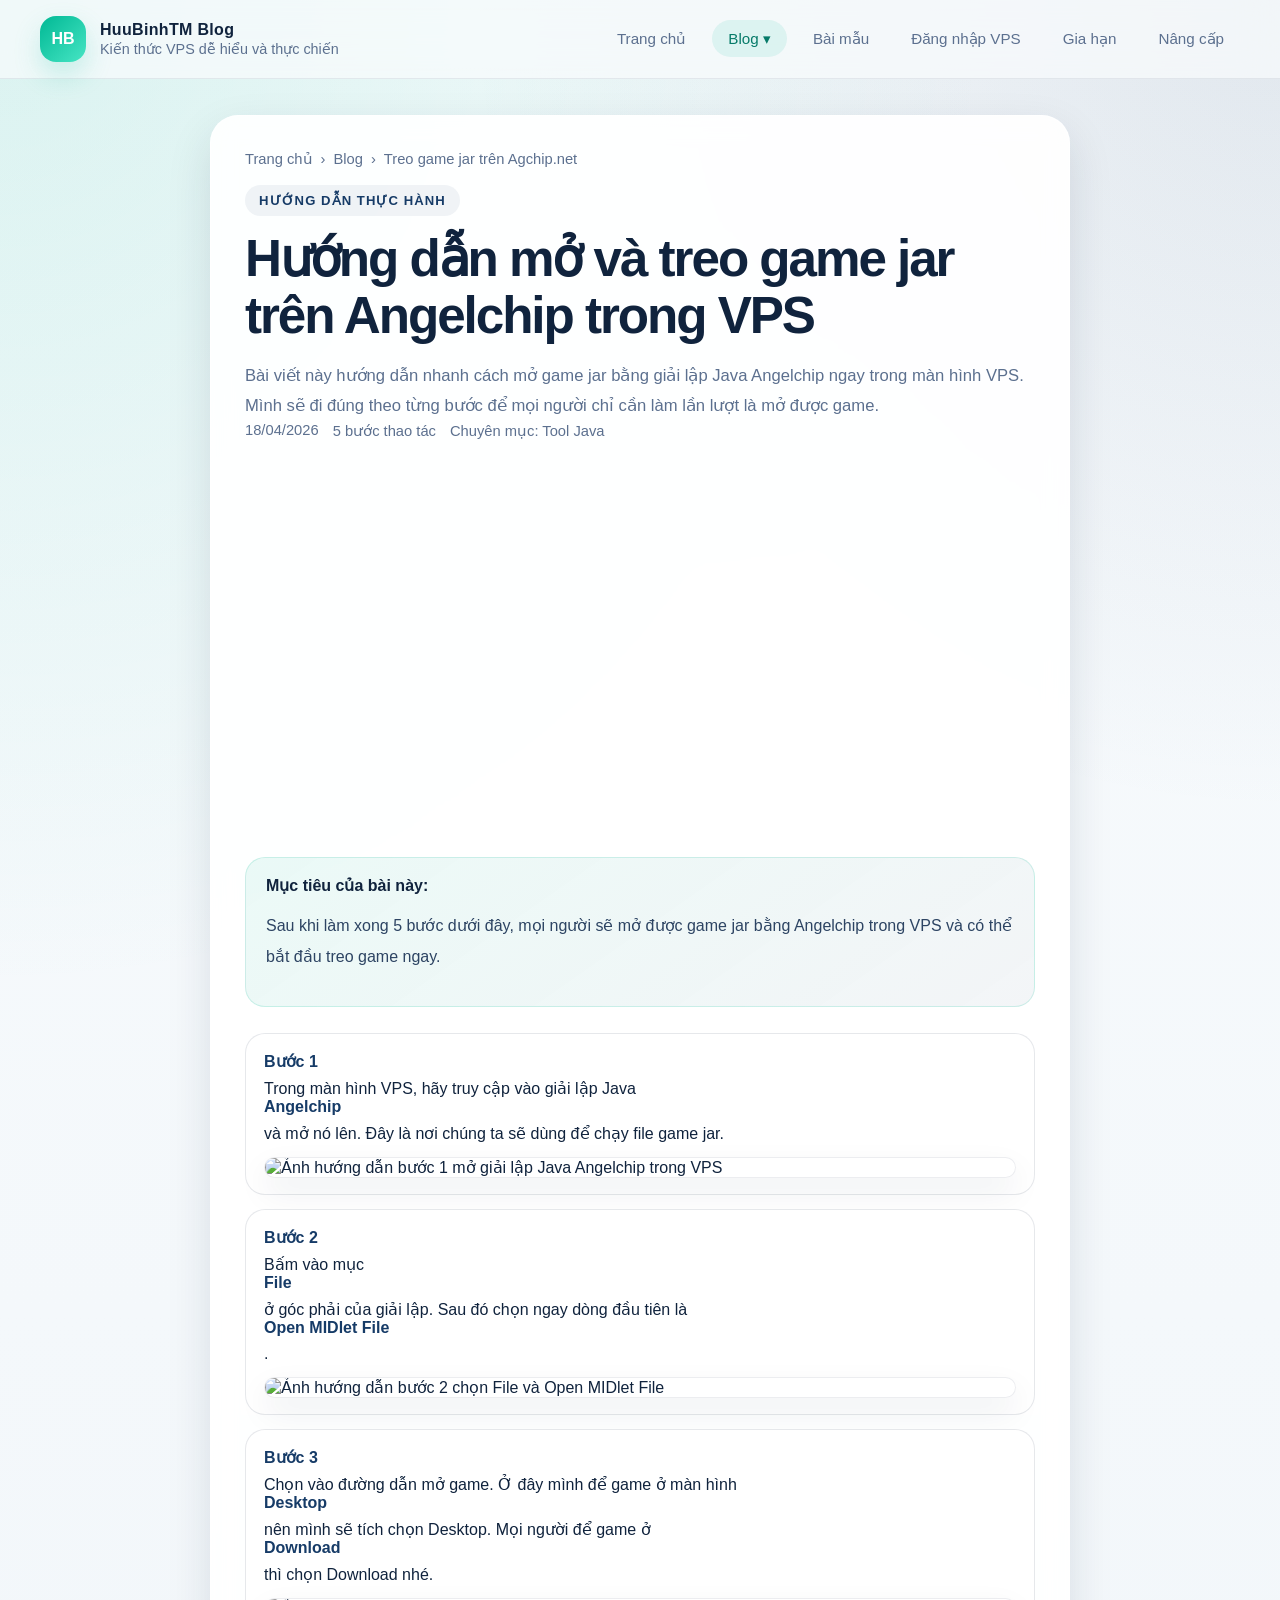
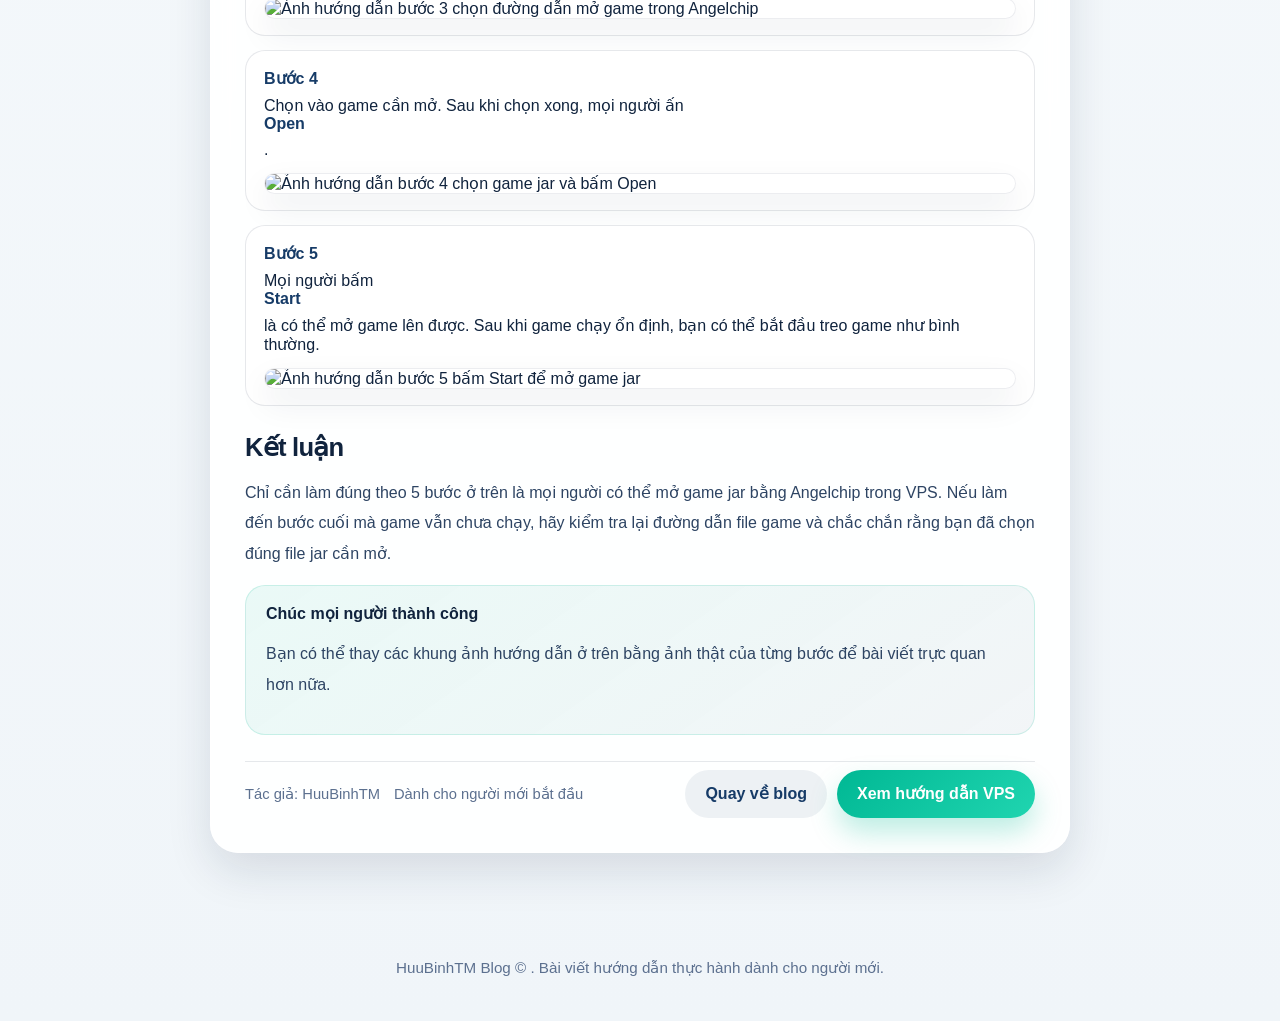
==== blog-treo-game-jar-agchip.html @ 7d89830a "Update blog menu" ====
<!DOCTYPE html>
<html lang="vi">
<head>
  <meta charset="UTF-8">
  <meta name="viewport" content="width=device-width, initial-scale=1.0">
  <title>Hướng dẫn treo game jar trên Agchip.net | HuuBinhTM Blog</title>
  <meta name="description" content="Hướng dẫn treo game jar trên Agchip.net bằng Angelchip trong VPS theo 5 bước đơn giản, dễ làm cho người mới.">
  <link rel="canonical" href="https://vpshuubinh.github.io/hotrovps.online/blog-treo-game-jar-agchip.html">
  <link rel="image_src" href="https://vpshuubinh.github.io/hotrovps.online/img/anhthumbail-share.jpg?v=2">

  <meta property="og:locale" content="vi_VN">
  <meta property="og:type" content="article">
  <meta property="og:site_name" content="HuuBinhTM Blog">
  <meta property="og:title" content="Hướng dẫn treo game jar trên Agchip.net">
  <meta property="og:description" content="Hướng dẫn treo game jar trên Agchip.net bằng Angelchip trong VPS theo 5 bước đơn giản, dễ làm cho người mới.">
  <meta property="og:url" content="https://vpshuubinh.github.io/hotrovps.online/blog-treo-game-jar-agchip.html">
  <meta property="og:image:url" content="https://vpshuubinh.github.io/hotrovps.online/img/anhthumbail-share.jpg?v=2">
  <meta property="og:image" content="https://vpshuubinh.github.io/hotrovps.online/img/anhthumbail-share.jpg?v=2">
  <meta property="og:image:secure_url" content="https://vpshuubinh.github.io/hotrovps.online/img/anhthumbail-share.jpg?v=2">
  <meta property="og:image:alt" content="Ảnh thumbnail hướng dẫn treo game jar trên Agchip.net">
  <meta property="og:image:type" content="image/jpeg">
  <meta property="og:image:width" content="1200">
  <meta property="og:image:height" content="630">
  <meta property="article:published_time" content="2026-04-18T09:00:00+07:00">
  <meta itemprop="name" content="Hướng dẫn treo game jar trên Agchip.net">
  <meta itemprop="description" content="Hướng dẫn treo game jar trên Agchip.net bằng Angelchip trong VPS theo 5 bước đơn giản, dễ làm cho người mới.">
  <meta itemprop="image" content="https://vpshuubinh.github.io/hotrovps.online/img/anhthumbail-share.jpg?v=2">

  <meta name="twitter:card" content="summary_large_image">
  <meta name="twitter:title" content="Hướng dẫn treo game jar trên Agchip.net">
  <meta name="twitter:description" content="Hướng dẫn treo game jar trên Agchip.net bằng Angelchip trong VPS theo 5 bước đơn giản, dễ làm cho người mới.">
  <meta name="twitter:image" content="https://vpshuubinh.github.io/hotrovps.online/img/anhthumbail-share.jpg?v=2">
  <link rel="stylesheet" href="blog.css">
</head>
<body>
  <header class="site-header">
    <div class="shell site-header-inner">
      <a class="brand" href="index.html">
        <div class="brand-mark">HB</div>
        <div class="brand-text">
          <strong>HuuBinhTM Blog</strong>
          <span>Kiến thức VPS dễ hiểu và thực chiến</span>
        </div>
      </a>

      <nav class="main-nav">
        <a href="index.html">Trang chủ</a>
        <div class="dropdown">
          <a class="active" href="blog-huubinhtm.html">Blog ▾</a>
          <div class="dropdown-content">
            <a href="blog-treo-game-jar-agchip.html">Treo game jar trên Angelchip</a>
            <a href="huong-dan-cai-bot-zalo-co-ban.html">Cài Bot Zalo cơ bản</a>
          </div>
        </div>
        <a href="blog-treo-game-jar-agchip.html">Bài mẫu</a>
        <a href="#">Đăng nhập VPS</a>
        <a href="huong-dan-gia-han-vps.html">Gia hạn</a>
        <a href="huong-dan-nang-cap-cau-hinh.html">Nâng cấp</a>
      </nav>
    </div>
  </header>

  <main class="article-page">
    <div class="article-shell">
      <article class="article-wrap">
        <div class="breadcrumb">
          <a href="index.html">Trang chủ</a>
          <span>›</span>
          <a href="blog-huubinhtm.html">Blog</a>
          <span>›</span>
          <span>Treo game jar trên Agchip.net</span>
        </div>

        <header class="article-header">
          <span class="eyebrow">Hướng dẫn thực hành</span>
          <h1>Hướng dẫn mở và treo game jar trên Angelchip trong VPS</h1>
          <p class="article-lead">
            Bài viết này hướng dẫn nhanh cách mở game jar bằng giải lập Java Angelchip ngay trong màn hình VPS.
            Mình sẽ đi đúng theo từng bước để mọi người chỉ cần làm lần lượt là mở được game.
          </p>
          <div class="meta">
            <span>18/04/2026</span>
            <span>5 bước thao tác</span>
            <span>Chuyên mục: Tool Java</span>
          </div>
        </header>

        <div class="article-cover" aria-hidden="true"></div>

        <div class="article-content">
          <section class="article-section">
            <div class="callout">
              <strong>Mục tiêu của bài này:</strong>
              <p>
                Sau khi làm xong 5 bước dưới đây, mọi người sẽ mở được game jar bằng Angelchip trong VPS
                và có thể bắt đầu treo game ngay.
              </p>
            </div>
          </section>

          <section class="article-section">
            <div class="steps">
              <div class="step-card">
                <strong>Bước 1</strong>
                Trong màn hình VPS, hãy truy cập vào giải lập Java <strong>Angelchip</strong> và mở nó lên.
                Đây là nơi chúng ta sẽ dùng để chạy file game jar.
                <div class="step-image">
                  <img src="img/anhbuoc1.jpg" alt="Ảnh hướng dẫn bước 1 mở giải lập Java Angelchip trong VPS">
                </div>
              </div>

              <div class="step-card">
                <strong>Bước 2</strong>
                Bấm vào mục <strong>File</strong> ở góc phải của giải lập.
                Sau đó chọn ngay dòng đầu tiên là <strong>Open MIDlet File</strong>.
                <div class="step-image">
                  <img src="img/anhbuoc2.jpg" alt="Ảnh hướng dẫn bước 2 chọn File và Open MIDlet File">
                </div>
              </div>

              <div class="step-card">
                <strong>Bước 3</strong>
                Chọn vào đường dẫn mở game.
                Ở đây mình để game ở màn hình <strong>Desktop</strong> nên mình sẽ tích chọn Desktop.
                Mọi người để game ở <strong>Download</strong> thì chọn Download nhé.
                <div class="step-image">
                  <img src="img/anhbuoc3.jpg" alt="Ảnh hướng dẫn bước 3 chọn đường dẫn mở game trong Angelchip">
                </div>
              </div>

              <div class="step-card">
                <strong>Bước 4</strong>
                Chọn vào game cần mở.
                Sau khi chọn xong, mọi người ấn <strong>Open</strong>.
                <div class="step-image">
                  <img src="img/anhbuoc4.jpg" alt="Ảnh hướng dẫn bước 4 chọn game jar và bấm Open">
                </div>
              </div>

              <div class="step-card">
                <strong>Bước 5</strong>
                Mọi người bấm <strong>Start</strong> là có thể mở game lên được.
                Sau khi game chạy ổn định, bạn có thể bắt đầu treo game như bình thường.
                <div class="step-image">
                  <img src="img/anhbuoc5.jpg" alt="Ảnh hướng dẫn bước 5 bấm Start để mở game jar">
                </div>
              </div>
            </div>
          </section>

          <section class="article-section">
            <h2>Kết luận</h2>
            <p>
              Chỉ cần làm đúng theo 5 bước ở trên là mọi người có thể mở game jar bằng Angelchip trong VPS.
              Nếu làm đến bước cuối mà game vẫn chưa chạy, hãy kiểm tra lại đường dẫn file game và chắc chắn rằng bạn đã chọn đúng file jar cần mở.
            </p>
            <div class="callout">
              <strong>Chúc mọi người thành công</strong>
              <p>
                Bạn có thể thay các khung ảnh hướng dẫn ở trên bằng ảnh thật của từng bước để bài viết trực quan hơn nữa.
              </p>
            </div>
          </section>

          <footer class="article-footer-box">
            <div class="meta">
              <span>Tác giả: HuuBinhTM</span>
              <span>Dành cho người mới bắt đầu</span>
            </div>
            <div class="related-links">
              <a class="btn btn-secondary" href="blog-huubinhtm.html">Quay về blog</a>
              <a class="btn btn-primary" href="huong-dan-dang-nhap-vps.html">Xem hướng dẫn VPS</a>
            </div>
          </footer>
        </div>
      </article>
    </div>
  </main>

  <footer class="footer shell">
    HuuBinhTM Blog © <span data-current-year></span>. Bài viết hướng dẫn thực hành dành cho người mới.
  </footer>

  <script src="blog.js"></script>
</body>
</html>
---- blog.css ----
:root {
  --bg: #f4f8fb;
  --surface: rgba(255, 255, 255, 0.88);
  --surface-strong: #ffffff;
  --text: #10233d;
  --muted: #5c708f;
  --line: rgba(16, 35, 61, 0.1);
  --brand: #00b894;
  --brand-deep: #067a69;
  --accent: #163b67;
  --shadow: 0 18px 45px rgba(16, 35, 61, 0.12);
  --radius-lg: 28px;
  --radius-md: 20px;
  --radius-sm: 14px;
  --container: 1200px;
  --article: 860px;
}

* {
  box-sizing: border-box;
}

html {
  scroll-behavior: smooth;
}

body {
  margin: 0;
  font-family: "Segoe UI", Arial, sans-serif;
  color: var(--text);
  background:
    radial-gradient(circle at top left, rgba(0, 184, 148, 0.12), transparent 34%),
    radial-gradient(circle at top right, rgba(22, 59, 103, 0.1), transparent 28%),
    linear-gradient(180deg, #f8fbfd 0%, #f0f5f9 100%);
}

a {
  color: inherit;
  text-decoration: none;
}

img {
  max-width: 100%;
  display: block;
}

.shell {
  width: min(var(--container), calc(100% - 32px));
  margin: 0 auto;
}

.site-header {
  position: sticky;
  top: 0;
  z-index: 20;
  backdrop-filter: blur(18px);
  background: rgba(248, 251, 253, 0.72);
  border-bottom: 1px solid rgba(16, 35, 61, 0.08);
}

.site-header-inner {
  display: flex;
  align-items: center;
  justify-content: space-between;
  gap: 24px;
  min-height: 78px;
}

.brand {
  display: flex;
  align-items: center;
  gap: 14px;
}

.brand-mark {
  width: 46px;
  height: 46px;
  border-radius: 16px;
  display: grid;
  place-items: center;
  background: linear-gradient(135deg, var(--brand), #47e5c4);
  color: #ffffff;
  font-weight: 800;
  box-shadow: 0 12px 28px rgba(0, 184, 148, 0.2);
}

.brand-text strong {
  display: block;
  font-size: 1rem;
  letter-spacing: 0.02em;
}

.brand-text span {
  display: block;
  margin-top: 2px;
  color: var(--muted);
  font-size: 0.9rem;
}

.main-nav {
  display: flex;
  align-items: center;
  gap: 10px;
  flex-wrap: wrap;
  justify-content: flex-end;
}

.main-nav a {
  padding: 10px 16px;
  border-radius: 999px;
  color: var(--muted);
  font-size: 0.95rem;
  transition: background 0.2s ease, color 0.2s ease, transform 0.2s ease;
}

.main-nav a:hover,
.main-nav a.active {
  background: rgba(0, 184, 148, 0.1);
  color: var(--brand-deep);
  transform: translateY(-1px);
}

.dropdown {
  position: relative;
  display: inline-block;
}

.dropdown-content {
  display: none;
  position: absolute;
  background-color: #ffffff;
  min-width: 220px;
  box-shadow: 0 12px 28px rgba(53, 76, 105, 0.18);
  z-index: 20;
  border-radius: 12px;
  overflow: hidden;
  top: 100%;
  left: 50%;
  transform: translateX(-50%);
  margin-top: 8px;
}

.dropdown-content a {
  color: #1a406a;
  padding: 12px 16px;
  text-decoration: none;
  display: block;
  border-radius: 0;
  font-weight: 500;
  font-size: 14px;
}

.dropdown-content a:hover {
  background-color: #f4fffd;
  color: #0d7769;
}

.dropdown:hover .dropdown-content,
.dropdown:focus-within .dropdown-content {
  display: block;
}

.hero {
  padding: 42px 0 28px;
}

.hero-grid {
  display: grid;
  grid-template-columns: 1.35fr 0.9fr;
  gap: 24px;
  align-items: stretch;
}

.hero-card,
.hero-side {
  border-radius: var(--radius-lg);
  background: var(--surface);
  border: 1px solid rgba(255, 255, 255, 0.65);
  box-shadow: var(--shadow);
  backdrop-filter: blur(14px);
}

.hero-card {
  padding: 34px;
  position: relative;
  overflow: hidden;
  background:
    linear-gradient(145deg, rgba(255, 255, 255, 0.96), rgba(242, 250, 248, 0.88)),
    linear-gradient(135deg, rgba(0, 184, 148, 0.12), rgba(22, 59, 103, 0.05));
}

.hero-card::after {
  content: "";
  position: absolute;
  inset: auto -60px -70px auto;
  width: 220px;
  height: 220px;
  border-radius: 999px;
  background: radial-gradient(circle, rgba(0, 184, 148, 0.14), transparent 68%);
}

.eyebrow {
  display: inline-flex;
  align-items: center;
  gap: 8px;
  padding: 8px 14px;
  border-radius: 999px;
  background: rgba(22, 59, 103, 0.06);
  color: var(--accent);
  font-size: 0.82rem;
  font-weight: 700;
  text-transform: uppercase;
  letter-spacing: 0.08em;
}

.hero-card h1 {
  max-width: 12ch;
  margin: 18px 0 16px;
  font-size: clamp(2.3rem, 5vw, 4.3rem);
  line-height: 1.03;
  letter-spacing: -0.04em;
}

.hero-card p {
  max-width: 58ch;
  color: var(--muted);
  font-size: 1.04rem;
  line-height: 1.8;
  margin: 0 0 28px;
}

.hero-actions {
  display: flex;
  flex-wrap: wrap;
  gap: 12px;
}

.btn {
  display: inline-flex;
  align-items: center;
  justify-content: center;
  min-height: 48px;
  padding: 0 20px;
  border-radius: 999px;
  font-weight: 700;
  transition: transform 0.2s ease, box-shadow 0.2s ease, background 0.2s ease;
}

.btn-primary {
  background: linear-gradient(135deg, var(--brand), #20d5b0);
  color: #ffffff;
  box-shadow: 0 14px 28px rgba(0, 184, 148, 0.26);
}

.btn-secondary {
  background: rgba(22, 59, 103, 0.07);
  color: var(--accent);
}

.btn:hover {
  transform: translateY(-2px);
}

.hero-side {
  padding: 28px;
  display: grid;
  gap: 18px;
}

.stat {
  padding: 18px 18px 16px;
  border-radius: var(--radius-md);
  background: rgba(255, 255, 255, 0.92);
  border: 1px solid var(--line);
}

.stat strong {
  display: block;
  font-size: 2rem;
  margin-bottom: 4px;
  color: var(--accent);
}

.stat span {
  color: var(--muted);
  line-height: 1.6;
  font-size: 0.94rem;
}

.layout {
  padding: 10px 0 80px;
}

.layout-grid {
  display: grid;
  grid-template-columns: minmax(0, 2.1fr) 320px;
  gap: 24px;
  align-items: start;
}

.section-card {
  background: var(--surface);
  border: 1px solid rgba(255, 255, 255, 0.72);
  border-radius: var(--radius-lg);
  box-shadow: var(--shadow);
  backdrop-filter: blur(12px);
}

.content-stack {
  display: grid;
  gap: 24px;
}

.section-header {
  display: flex;
  align-items: center;
  justify-content: space-between;
  gap: 16px;
  padding: 28px 28px 0;
}

.section-header h2,
.sidebar-card h3 {
  margin: 0;
  font-size: 1.2rem;
  letter-spacing: -0.02em;
}

.section-header a {
  color: var(--brand-deep);
  font-weight: 700;
  font-size: 0.94rem;
}

.featured-article {
  padding: 0 28px 28px;
}

.featured-box {
  display: grid;
  grid-template-columns: 1.15fr 1fr;
  gap: 22px;
  padding: 22px;
  margin-top: 24px;
  border-radius: 24px;
  background:
    linear-gradient(180deg, rgba(255, 255, 255, 0.96), rgba(247, 251, 253, 0.96));
  border: 1px solid var(--line);
}

.featured-visual {
  min-height: 290px;
  border-radius: 24px;
  overflow: hidden;
  position: relative;
  background:
    linear-gradient(145deg, rgba(9, 25, 48, 0.82), rgba(13, 92, 80, 0.78)),
    url('https://images.unsplash.com/photo-1518770660439-4636190af475?auto=format&fit=crop&w=1200&q=80') center/cover;
}

.featured-visual::before {
  content: "HuuBinhTM Lab";
  position: absolute;
  top: 18px;
  left: 18px;
  padding: 8px 12px;
  border-radius: 999px;
  background: rgba(255, 255, 255, 0.14);
  border: 1px solid rgba(255, 255, 255, 0.16);
  color: #f1fffb;
  font-size: 0.82rem;
  font-weight: 700;
  letter-spacing: 0.08em;
  text-transform: uppercase;
}

.featured-copy {
  display: flex;
  flex-direction: column;
  justify-content: center;
}

.tag-row {
  display: flex;
  gap: 10px;
  flex-wrap: wrap;
  margin-bottom: 14px;
}

.tag {
  display: inline-flex;
  padding: 8px 12px;
  border-radius: 999px;
  background: rgba(0, 184, 148, 0.1);
  color: var(--brand-deep);
  font-size: 0.8rem;
  font-weight: 700;
}

.featured-copy h3 {
  margin: 0 0 14px;
  font-size: clamp(1.7rem, 3vw, 2.35rem);
  line-height: 1.15;
  letter-spacing: -0.04em;
}

.featured-copy p,
.sidebar-card p {
  color: var(--muted);
  line-height: 1.75;
}

.featured-copy p {
  margin: 0 0 18px;
}

.meta {
  display: flex;
  flex-wrap: wrap;
  gap: 14px;
  color: var(--muted);
  font-size: 0.92rem;
}

.article-grid {
  padding: 0 28px 28px;
  display: grid;
  grid-template-columns: repeat(2, minmax(0, 1fr));
  gap: 18px;
}

.article-card {
  padding: 22px;
  border-radius: 22px;
  background: rgba(255, 255, 255, 0.96);
  border: 1px solid var(--line);
  transition: transform 0.2s ease, box-shadow 0.2s ease;
}

.article-card:hover {
  transform: translateY(-4px);
  box-shadow: 0 16px 32px rgba(16, 35, 61, 0.08);
}

.article-card h3 {
  margin: 14px 0 10px;
  font-size: 1.22rem;
  line-height: 1.4;
  letter-spacing: -0.02em;
}

.article-card p {
  margin: 0 0 14px;
  color: var(--muted);
  line-height: 1.7;
}

.sidebar {
  display: grid;
  gap: 20px;
  position: sticky;
  top: 96px;
}

.sidebar-card {
  padding: 22px;
  background: var(--surface);
  border: 1px solid rgba(255, 255, 255, 0.72);
  border-radius: 24px;
  box-shadow: var(--shadow);
  backdrop-filter: blur(12px);
}

.list {
  display: grid;
  gap: 12px;
  margin: 16px 0 0;
  padding: 0;
  list-style: none;
}

.list li {
  padding: 12px 14px;
  border-radius: 16px;
  background: rgba(255, 255, 255, 0.92);
  border: 1px solid var(--line);
  color: var(--text);
  line-height: 1.6;
}

.list strong {
  display: block;
  font-size: 0.95rem;
  margin-bottom: 4px;
}

.cta-box {
  padding: 20px;
  border-radius: 22px;
  background: linear-gradient(145deg, #0f2847, #116f67);
  color: #f4fffc;
}

.cta-box h3 {
  margin: 0 0 10px;
  font-size: 1.25rem;
}

.cta-box p {
  margin: 0 0 18px;
  color: rgba(244, 255, 252, 0.82);
}

.footer {
  padding: 26px 0 44px;
  color: var(--muted);
  text-align: center;
  font-size: 0.95rem;
}

.article-page {
  padding: 36px 0 80px;
}

.article-shell {
  width: min(var(--article), calc(100% - 32px));
  margin: 0 auto;
}

.article-wrap {
  padding: 34px;
  border-radius: 28px;
  background: rgba(255, 255, 255, 0.92);
  border: 1px solid rgba(255, 255, 255, 0.7);
  box-shadow: var(--shadow);
  backdrop-filter: blur(12px);
}

.breadcrumb {
  display: flex;
  flex-wrap: wrap;
  gap: 8px;
  align-items: center;
  color: var(--muted);
  font-size: 0.92rem;
  margin-bottom: 18px;
}

.article-header {
  margin-bottom: 26px;
}

.article-header h1 {
  margin: 14px 0 16px;
  font-size: clamp(2rem, 4vw, 3.4rem);
  line-height: 1.12;
  letter-spacing: -0.04em;
}

.article-lead {
  margin: 0;
  color: var(--muted);
  font-size: 1.04rem;
  line-height: 1.85;
}

.article-cover {
  margin: 26px 0 32px;
  border-radius: 24px;
  overflow: hidden;
  background: url('img/anhthumbail.png') center/cover no-repeat;
  min-height: 360px;
  position: relative;
}

.article-cover::after {
  content: none;
}

.article-content {
  display: grid;
  gap: 26px;
}

.article-section h2 {
  margin: 0 0 14px;
  font-size: 1.6rem;
  letter-spacing: -0.03em;
}

.article-section p,
.article-section li {
  color: #2d4463;
  line-height: 1.9;
  font-size: 1rem;
}

.article-section ul,
.article-section ol {
  margin: 0;
  padding-left: 22px;
}

.callout {
  padding: 18px 20px;
  border-radius: 20px;
  background: linear-gradient(145deg, rgba(0, 184, 148, 0.08), rgba(22, 59, 103, 0.05));
  border: 1px solid rgba(0, 184, 148, 0.16);
}

.steps {
  display: grid;
  gap: 14px;
}

.step-card {
  padding: 18px 18px 16px;
  border-radius: 20px;
  background: #ffffff;
  border: 1px solid var(--line);
}

.step-card strong {
  display: block;
  margin-bottom: 8px;
  font-size: 1rem;
  color: var(--accent);
}

.step-image-placeholder {
  margin-top: 14px;
  min-height: 180px;
  border-radius: 18px;
  border: 1.5px dashed rgba(0, 184, 148, 0.32);
  background:
    linear-gradient(145deg, rgba(0, 184, 148, 0.08), rgba(22, 59, 103, 0.04));
  display: grid;
  place-items: center;
  text-align: center;
  color: var(--brand-deep);
  font-weight: 700;
  line-height: 1.7;
  padding: 20px;
}

.step-image {
  margin-top: 14px;
  border-radius: 18px;
  overflow: hidden;
  border: 1px solid rgba(16, 35, 61, 0.08);
  background: rgba(255, 255, 255, 0.88);
  box-shadow: 0 14px 32px rgba(16, 35, 61, 0.08);
}

.step-image img {
  width: 100%;
  height: auto;
  display: block;
  cursor: zoom-in;
  transition: transform 0.25s ease, box-shadow 0.25s ease;
}

.step-image img:hover {
  transform: scale(1.01);
  box-shadow: 0 16px 34px rgba(16, 35, 61, 0.12);
}

.blog-image-modal {
  display: none;
  position: fixed;
  inset: 0;
  z-index: 9999;
  background: rgba(6, 14, 24, 0.92);
  align-items: center;
  justify-content: center;
  padding: 24px;
  cursor: zoom-out;
}

.blog-image-modal.active {
  display: flex;
}

.blog-image-modal-content {
  position: relative;
  width: min(1100px, 94vw);
  max-height: 92vh;
  padding: 60px 72px 28px;
  text-align: center;
}

.blog-image-modal-img {
  max-width: 100%;
  max-height: 72vh;
  border-radius: 18px;
  box-shadow: 0 18px 45px rgba(0, 0, 0, 0.3);
  cursor: grab;
  transition: transform 0.12s ease-out;
  transform-origin: center center;
  will-change: transform;
}

.blog-image-modal-img.is-dragging {
  cursor: grabbing;
}

.blog-image-modal-close {
  position: absolute;
  top: 0;
  right: 0;
  width: 46px;
  height: 46px;
  border: 0;
  border-radius: 50%;
  background: linear-gradient(135deg, var(--brand), #20d5b0);
  color: #ffffff;
  font-size: 26px;
  font-weight: 700;
  cursor: pointer;
  box-shadow: 0 14px 28px rgba(0, 184, 148, 0.28);
}

.blog-image-modal-caption {
  margin-top: 14px;
  color: #e8f1fb;
  line-height: 1.7;
}

.blog-image-modal-hint {
  margin-top: 8px;
  color: rgba(232, 241, 251, 0.72);
  font-size: 0.92rem;
}

.blog-image-modal-counter {
  position: absolute;
  top: 6px;
  left: 0;
  padding: 8px 14px;
  border-radius: 999px;
  background: rgba(255, 255, 255, 0.1);
  color: #eef7ff;
  font-size: 0.92rem;
  font-weight: 700;
}

.blog-image-modal-nav {
  position: absolute;
  top: 50%;
  transform: translateY(-50%);
  width: 52px;
  height: 52px;
  border: 0;
  border-radius: 16px;
  background: rgba(255, 255, 255, 0.1);
  color: #ffffff;
  font-size: 30px;
  line-height: 1;
  cursor: pointer;
  transition: background 0.2s ease, transform 0.2s ease, opacity 0.2s ease;
}

.blog-image-modal-nav:hover {
  background: rgba(32, 213, 176, 0.92);
  transform: translateY(-50%) scale(1.03);
}

.blog-image-modal-prev {
  left: 0;
}

.blog-image-modal-next {
  right: 0;
}

.blog-image-modal-nav[disabled] {
  opacity: 0.4;
  cursor: not-allowed;
}

.article-footer-box {
  display: flex;
  flex-wrap: wrap;
  gap: 14px;
  justify-content: space-between;
  align-items: center;
  padding-top: 8px;
  border-top: 1px solid var(--line);
}

.related-links {
  display: flex;
  flex-wrap: wrap;
  gap: 10px;
}

@media (max-width: 1024px) {
  .hero-grid,
  .layout-grid,
  .featured-box {
    grid-template-columns: 1fr;
  }

  .sidebar {
    position: static;
  }
}

@media (max-width: 720px) {
  .shell,
  .article-shell {
    width: min(100% - 20px, var(--container));
  }

  .site-header {
    position: static;
  }

  .site-header-inner {
    padding: 14px 0 16px;
    align-items: flex-start;
    gap: 14px;
    flex-direction: column;
  }

  .brand {
    width: 100%;
    align-items: flex-start;
  }

  .brand-mark {
    width: 42px;
    height: 42px;
    border-radius: 14px;
    font-size: 1.1rem;
  }

  .brand-text strong {
    font-size: 0.98rem;
  }

  .brand-text span {
    font-size: 0.82rem;
    line-height: 1.45;
    max-width: 22ch;
  }

  .main-nav {
    width: 100%;
    display: grid;
    grid-template-columns: repeat(2, minmax(0, 1fr));
    gap: 10px;
  }

  .main-nav a {
    min-height: 44px;
    display: flex;
    align-items: center;
    justify-content: center;
    text-align: center;
    padding: 10px 12px;
    background: rgba(255, 255, 255, 0.64);
    border: 1px solid rgba(16, 35, 61, 0.06);
    border-radius: 16px;
    font-size: 0.92rem;
  }

  .article-page {
    padding: 18px 0 56px;
  }

  .hero-card,
  .hero-side,
  .section-header,
  .featured-article,
  .article-grid,
  .sidebar-card,
  .article-wrap {
    padding-left: 18px;
    padding-right: 18px;
  }

  .hero {
    padding: 20px 0 18px;
  }

  .featured-box {
    padding: 16px;
  }

  .article-grid {
    grid-template-columns: 1fr;
  }

  .hero-card {
    padding-top: 22px;
    padding-bottom: 22px;
    border-radius: 22px;
  }

  .hero-card h1 {
    max-width: none;
    font-size: clamp(1.95rem, 9vw, 2.8rem);
    margin-bottom: 12px;
  }

  .hero-card p {
    font-size: 0.98rem;
    line-height: 1.72;
    margin-bottom: 18px;
  }

  .hero-side,
  .section-card,
  .sidebar-card,
  .article-wrap {
    border-radius: 22px;
  }

  .article-wrap {
    padding-top: 22px;
    padding-bottom: 22px;
  }

  .breadcrumb {
    font-size: 0.84rem;
    line-height: 1.6;
    margin-bottom: 14px;
  }

  .article-header {
    margin-bottom: 20px;
  }

  .article-header h1 {
    font-size: clamp(1.95rem, 9vw, 2.6rem);
    line-height: 1.14;
    margin: 12px 0 14px;
  }

  .article-lead {
    font-size: 0.98rem;
    line-height: 1.78;
  }

  .meta {
    gap: 8px 12px;
    font-size: 0.88rem;
  }

  .article-content {
    gap: 20px;
  }

  .article-section h2 {
    font-size: 1.34rem;
    margin-bottom: 12px;
  }

  .article-section p,
  .article-section li {
    font-size: 0.98rem;
    line-height: 1.78;
  }

  .steps {
    gap: 12px;
  }

  .step-card {
    padding: 16px;
    border-radius: 18px;
  }

  .callout {
    padding: 16px;
    border-radius: 18px;
  }

  .article-cover {
    min-height: 210px;
    margin: 20px 0 24px;
    border-radius: 20px;
  }

  .article-cover::after {
    content: none;
  }

  .blog-image-modal-content {
    width: 100vw;
    padding: 76px 16px 24px;
  }

  .blog-image-modal-img {
    max-width: 94vw;
    max-height: 62vh;
  }

  .blog-image-modal-counter {
    left: 10px;
  }

  .blog-image-modal-nav {
    top: auto;
    bottom: 102px;
    transform: none;
    width: 56px;
    height: 56px;
    border-radius: 18px;
  }

  .blog-image-modal-nav:hover {
    transform: scale(1.03);
  }

  .blog-image-modal-prev {
    left: 10px;
  }

  .blog-image-modal-next {
    right: 10px;
  }
}
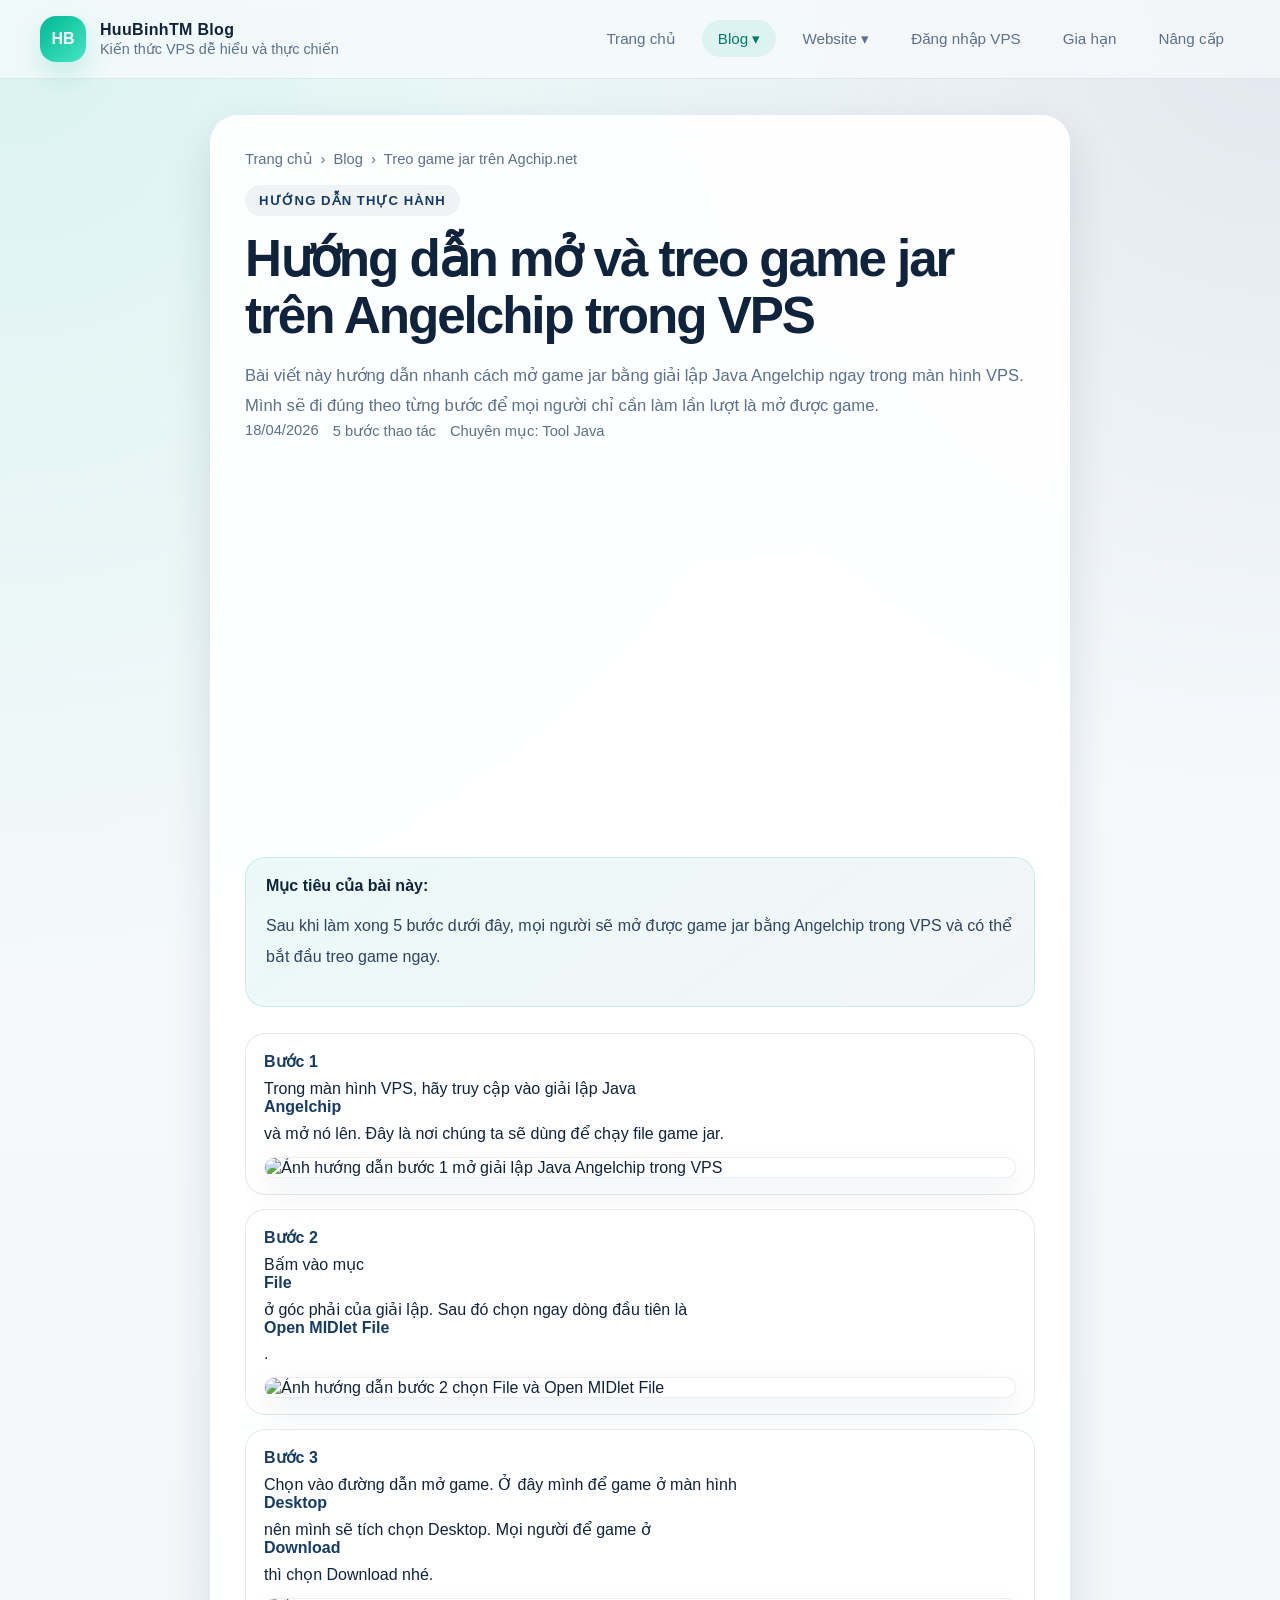
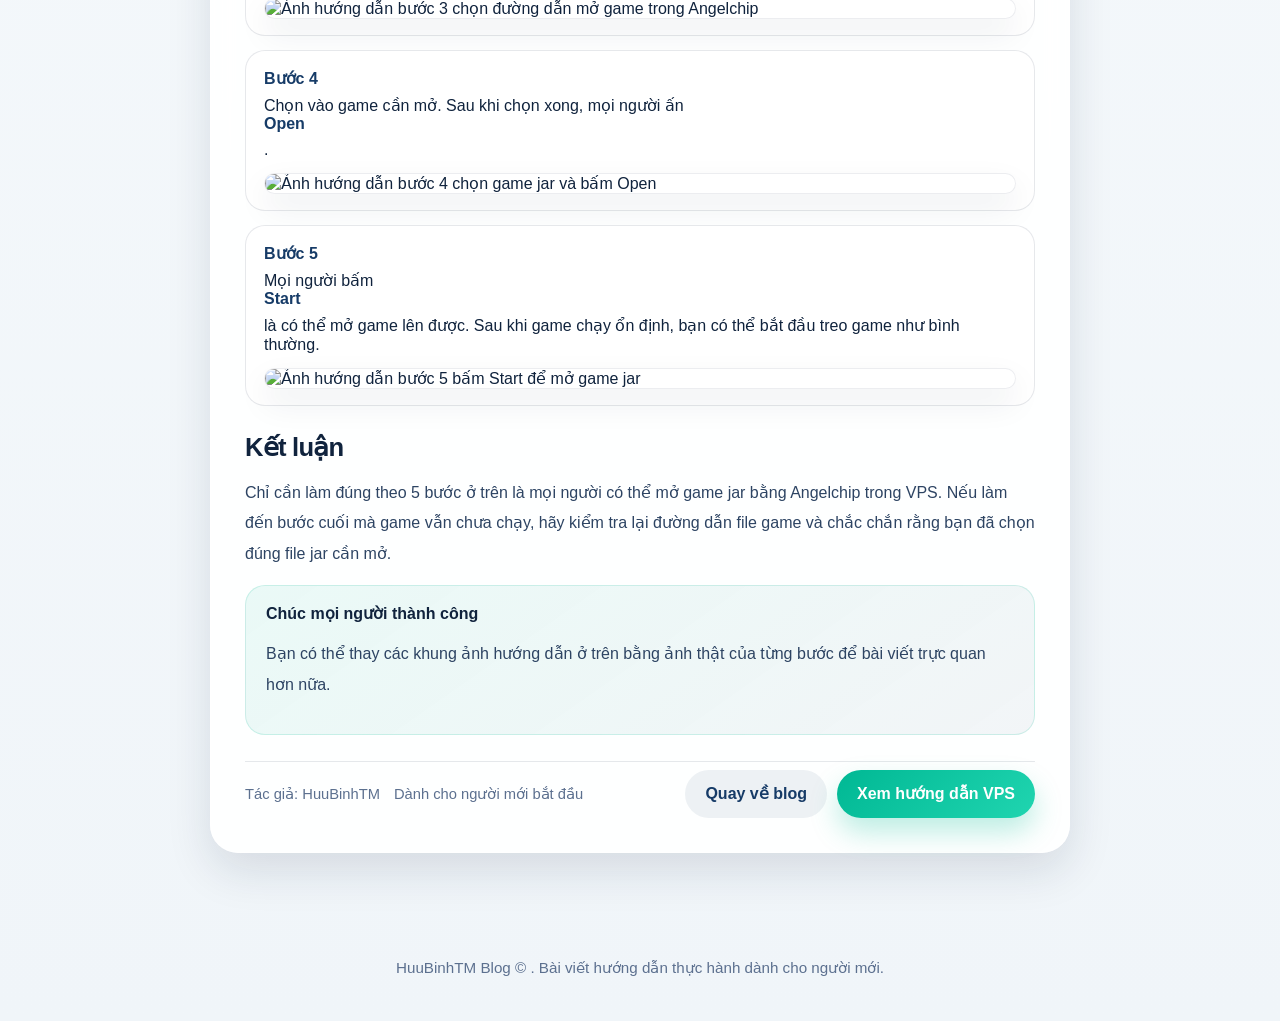
==== commit 270a653d: "Update blog dropdown and replace Bai mau with Website dropdown" ====
--- a/blog-treo-game-jar-agchip.html
+++ b/blog-treo-game-jar-agchip.html
@@ -30,7 +30,7 @@
   <meta name="twitter:title" content="Hướng dẫn treo game jar trên Agchip.net">
   <meta name="twitter:description" content="Hướng dẫn treo game jar trên Agchip.net bằng Angelchip trong VPS theo 5 bước đơn giản, dễ làm cho người mới.">
   <meta name="twitter:image" content="https://vpshuubinh.github.io/hotrovps.online/img/anhthumbail-share.jpg?v=2">
-  <link rel="stylesheet" href="blog.css">
+  <link rel="stylesheet" href="blog.css?v=2">
 </head>
 <body>
   <header class="site-header">
@@ -46,14 +46,20 @@
       <nav class="main-nav">
         <a href="index.html">Trang chủ</a>
         <div class="dropdown">
-          <a class="active" href="blog-huubinhtm.html">Blog ▾</a>
+          <a class="active" href="javascript:void(0)">Blog ▾</a>
           <div class="dropdown-content">
             <a href="blog-treo-game-jar-agchip.html">Treo game jar trên Angelchip</a>
             <a href="huong-dan-cai-bot-zalo-co-ban.html">Cài Bot Zalo cơ bản</a>
           </div>
         </div>
-        <a href="blog-treo-game-jar-agchip.html">Bài mẫu</a>
-        <a href="#">Đăng nhập VPS</a>
+        <div class="dropdown">
+          <a href="javascript:void(0)">Website ▾</a>
+          <div class="dropdown-content">
+            <a href="https://huubinhtm.id.vn/" target="_blank">HuuBinhTM.id.VN</a>
+            <a href="https://vpshuubinhtm.vn/" target="_blank">VpsHuuBinhTM.VN</a>
+          </div>
+        </div>
+        <a href="huong-dan-dang-nhap-vps.html">Đăng nhập VPS</a>
         <a href="huong-dan-gia-han-vps.html">Gia hạn</a>
         <a href="huong-dan-nang-cap-cau-hinh.html">Nâng cấp</a>
       </nav>
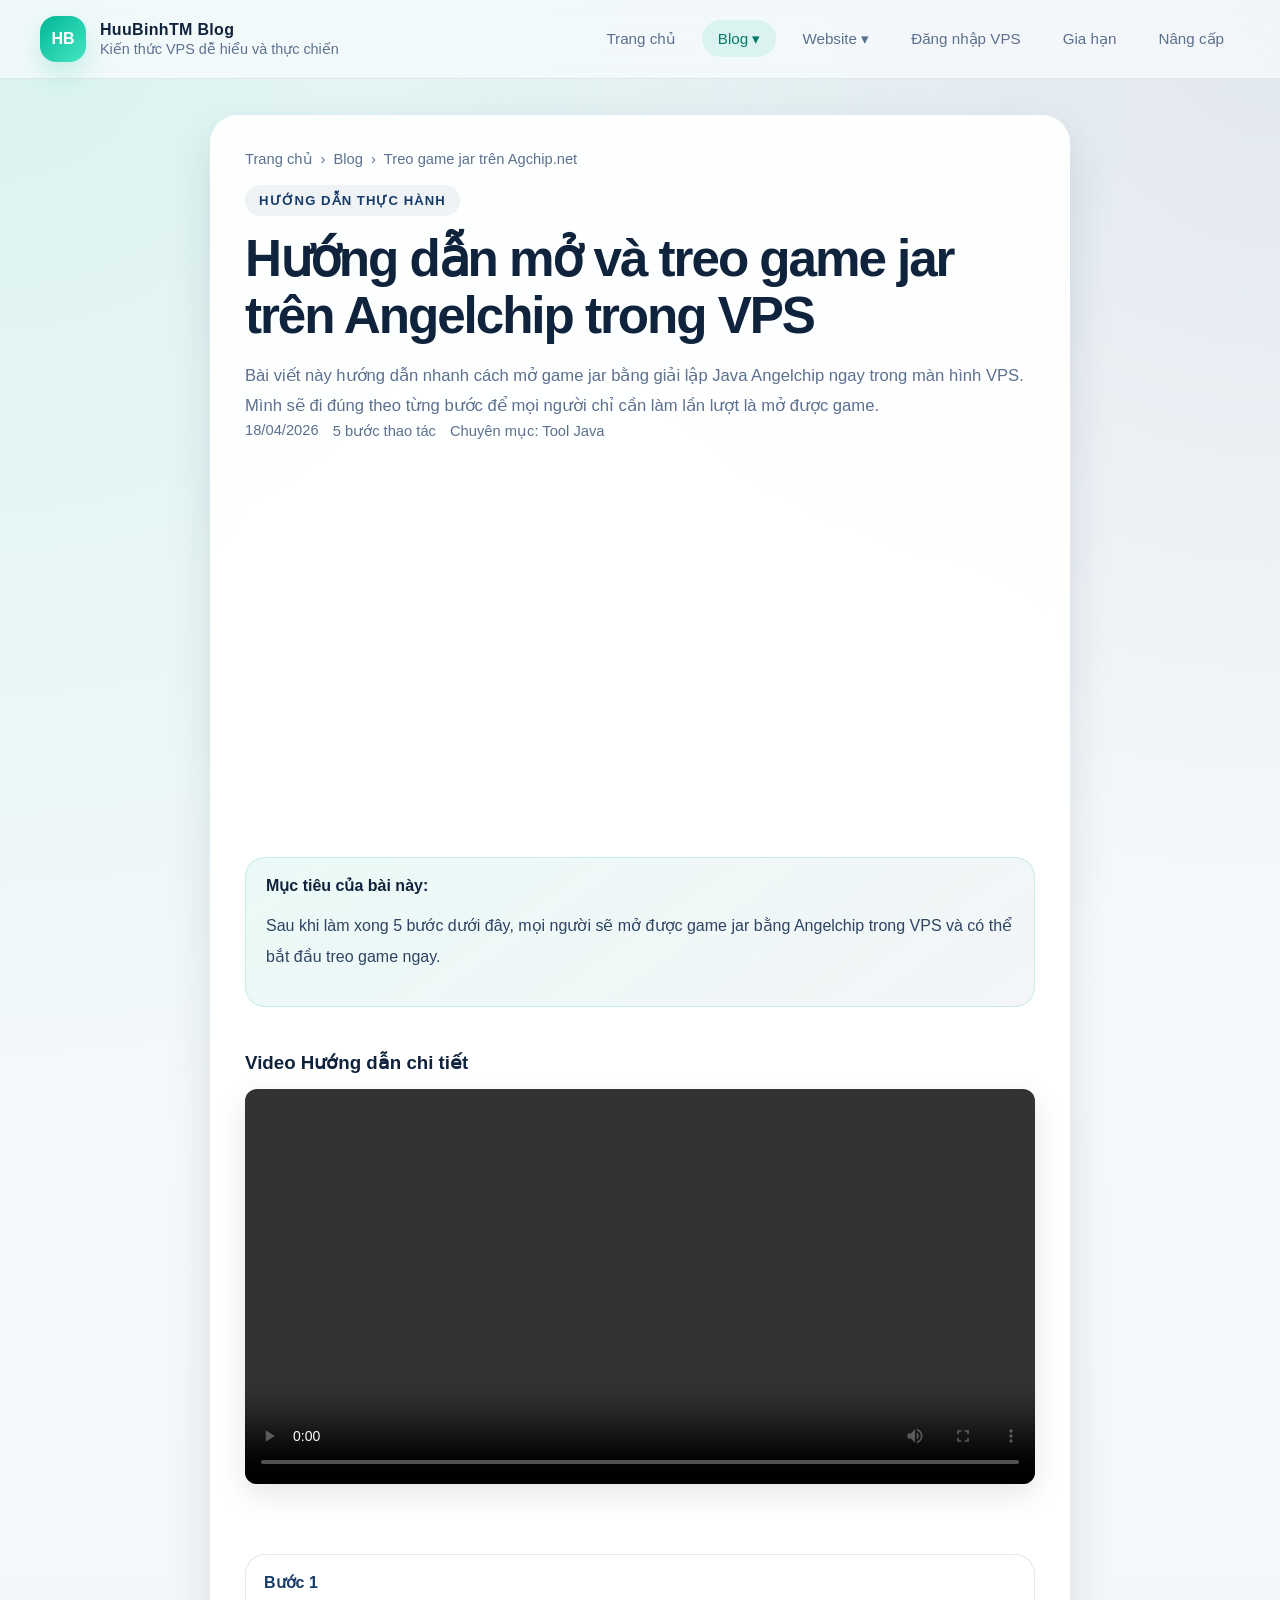
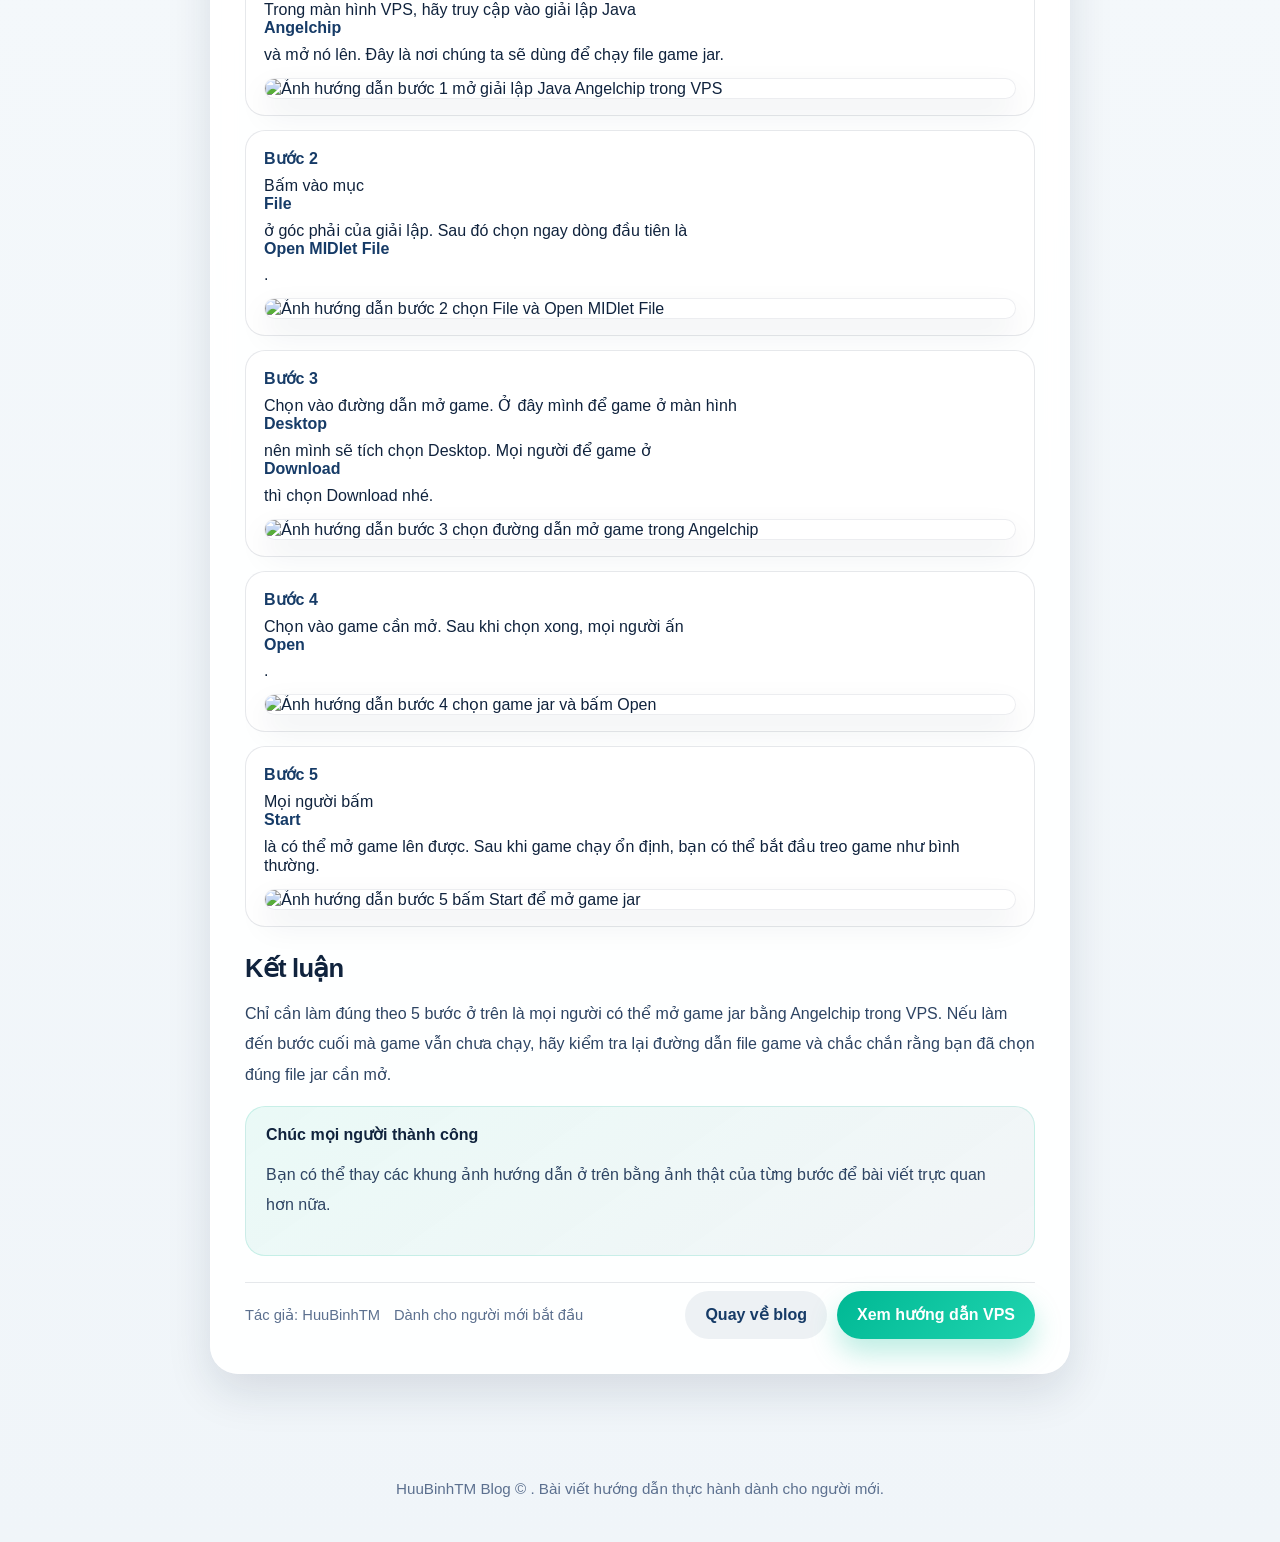
==== commit eac99c23: "Add video tutorial for treo game jar" ====
--- a/blog-treo-game-jar-agchip.html
+++ b/blog-treo-game-jar-agchip.html
@@ -105,6 +105,16 @@
           </section>
 
           <section class="article-section">
+            <h3 style="margin-bottom: 15px;">Video Hướng dẫn chi tiết</h3>
+            <div class="video-container" style="text-align: center; margin-bottom: 40px;">
+              <video width="100%" style="max-width: 800px; border-radius: 12px; box-shadow: 0 10px 30px rgba(0, 0, 0, 0.1);" controls>
+                <source src="uploadvideo/huongdanjar.mp4" type="video/mp4">
+                Trình duyệt của bạn không hỗ trợ xem video này.
+              </video>
+            </div>
+          </section>
+
+          <section class="article-section">
             <div class="steps">
               <div class="step-card">
                 <strong>Bước 1</strong>
